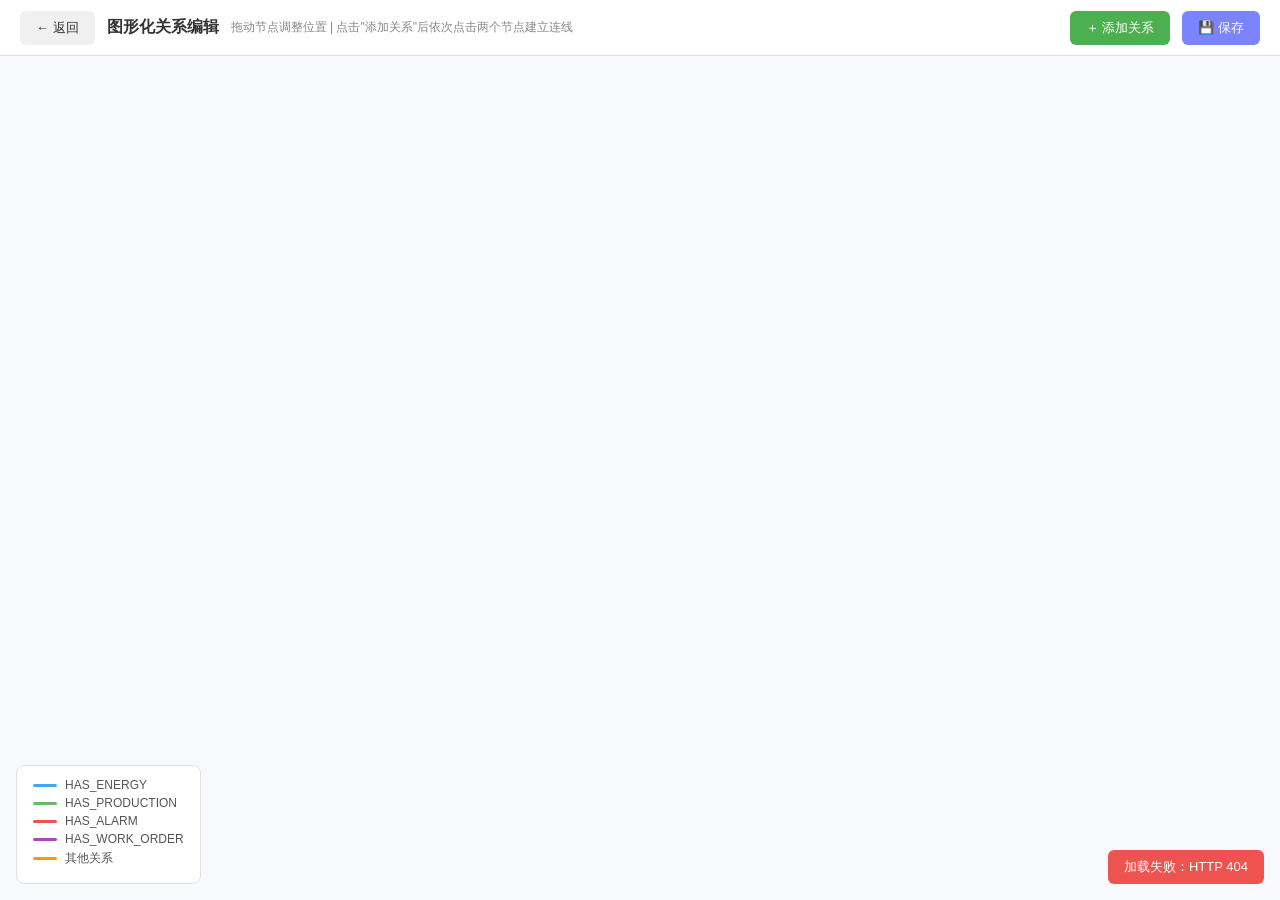
==== app/static/graph-editor.html @ 47db0190 "added source code" ====
<!DOCTYPE html>
<html lang="zh-CN">
<head>
<meta charset="UTF-8">
<meta name="viewport" content="width=device-width, initial-scale=1.0">
<title>图形化关系编辑 - ChatBI</title>
<style>
* { margin: 0; padding: 0; box-sizing: border-box; }
body { font-family: -apple-system, BlinkMacSystemFont, "Segoe UI", Roboto, sans-serif; background: #f8f9fc; color: #333; overflow: hidden; height: 100vh; }
.toolbar { position: fixed; top: 0; left: 0; right: 0; height: 56px; background: #fff; color: #333; display: flex; align-items: center; padding: 0 20px; gap: 12px; border-bottom: 1px solid #e0e0e0; z-index: 100; }
.toolbar h2 { font-size: 16px; font-weight: 600; }
.toolbar .btn { padding: 8px 16px; border: none; border-radius: 6px; font-size: 13px; cursor: pointer; }
.toolbar .btn-back { background: #f0f0f0; color: #333; }
.toolbar .btn-back:hover { background: #e0e0e0; }
.toolbar .btn-save { background: #7c83ff; color: #fff; }
.toolbar .btn-save:hover { background: #6a70e0; }
.toolbar .btn-add { background: #4caf50; color: #fff; }
.toolbar .btn-add:hover { background: #43a047; }
.toolbar .spacer { flex: 1; }
.toolbar .hint { font-size: 12px; color: #888; }

.canvas-area { position: fixed; top: 56px; left: 0; right: 0; bottom: 0; background: #f8f9fc; }
svg { display: block; width: 100%; height: 100%; }

.node { cursor: grab; }
.node:active { cursor: grabbing; }
.node rect { rx: 12; ry: 12; stroke-width: 2; transition: filter .2s; }
.node:hover rect { filter: drop-shadow(0 4px 8px rgba(0,0,0,0.3)); }
.node text.label { font-size: 14px; font-weight: 600; fill: #333; text-anchor: middle; pointer-events: none; }
.node text.desc { font-size: 11px; fill: #777; text-anchor: middle; pointer-events: none; }
.node .icon { font-size: 20px; text-anchor: middle; pointer-events: none; }

.edge-line { stroke-width: 2; fill: none; marker-end: url(#arrowhead); }
.edge-label { font-size: 11px; font-weight: 600; fill: #fff; text-anchor: middle; pointer-events: none; }
.edge-label-bg { fill: rgba(50,50,50,0.75); rx: 4; ry: 4; }
.edge-on { font-size: 10px; fill: #aaa; text-anchor: middle; pointer-events: none; }
.edge-hit { stroke: transparent; stroke-width: 16; fill: none; cursor: pointer; }
.edge-hit:hover + .edge-line { stroke-width: 4; }

.edge-delete { display: none; cursor: pointer; }
.edge-group:hover .edge-delete { display: block; }

/* Connection mode */
.node.connect-source rect { stroke-dasharray: 6 3; animation: pulse 1s infinite; }
@keyframes pulse { 0%,100% { stroke-opacity: 1; } 50% { stroke-opacity: 0.5; } }
.node.connect-target { cursor: crosshair; }

/* Modal */
.modal-overlay { position: fixed; inset: 0; background: rgba(0,0,0,0.5); display: flex; align-items: center; justify-content: center; z-index: 200; }
.modal { background: #fff; color: #333; border-radius: 12px; padding: 24px; width: 400px; max-width: 90vw; }
.modal h3 { margin-bottom: 16px; font-size: 16px; }
.modal label { display: block; font-size: 13px; color: #555; margin-bottom: 4px; margin-top: 12px; }
.modal input, .modal select { width: 100%; padding: 8px 12px; border: 1px solid #d0d0d0; border-radius: 6px; font-size: 13px; }
.modal .actions { display: flex; gap: 8px; margin-top: 20px; justify-content: flex-end; }
.modal .actions .btn { padding: 8px 20px; border: none; border-radius: 6px; cursor: pointer; font-size: 13px; }
.modal .actions .btn-primary { background: #7c83ff; color: #fff; }
.modal .actions .btn-cancel { background: #f0f0f0; color: #333; }

.rel-options { max-height: 220px; overflow-y: auto; border: 1px solid #e0e0e0; border-radius: 6px; }
.rel-option { padding: 10px 12px; cursor: pointer; border-bottom: 1px solid #f0f0f0; transition: background .15s; }
.rel-option:last-child { border-bottom: none; }
.rel-option:hover { background: #f5f7ff; }
.rel-option.selected { background: #e8eaff; border-left: 3px solid #7c83ff; }
.rel-opt-name { font-size: 13px; font-weight: 600; margin-bottom: 2px; }
.rel-opt-desc { font-size: 12px; color: #888; }

.legend { position: fixed; bottom: 16px; left: 16px; background: rgba(255,255,255,0.95); border-radius: 8px; padding: 12px 16px; font-size: 12px; color: #555; border: 1px solid #e0e0e0; }
.legend-item { display: flex; align-items: center; gap: 8px; margin-bottom: 4px; }
.legend-line { width: 24px; height: 3px; border-radius: 2px; }

.status-msg { position: fixed; bottom: 16px; right: 16px; background: #4caf50; color: #fff; padding: 8px 16px; border-radius: 6px; font-size: 13px; display: none; }

/* Context Menu */
.context-menu { position: fixed; background: #fff; border: 1px solid #e0e0e0; border-radius: 8px; box-shadow: 0 4px 16px rgba(0,0,0,0.15); z-index: 300; min-width: 140px; padding: 4px 0; }
.context-menu-item { padding: 10px 16px; font-size: 13px; cursor: pointer; display: flex; align-items: center; gap: 8px; color: #333; }
.context-menu-item:hover { background: #f5f7ff; }
.context-menu-item.danger { color: #c62828; }
.context-menu-item.danger:hover { background: #fce4ec; }
</style>
</head>
<body>

<div class="toolbar">
  <button class="btn btn-back" onclick="window.close(); window.location='/';">← 返回</button>
  <h2>图形化关系编辑</h2>
  <span class="hint">拖动节点调整位置 | 点击"添加关系"后依次点击两个节点建立连线</span>
  <span class="spacer"></span>
  <button class="btn btn-add" id="btn-connect" onclick="toggleConnectMode()">＋ 添加关系</button>
  <button class="btn btn-save" onclick="saveAllRelations()">💾 保存</button>
</div>

<div class="canvas-area">
  <svg id="graph-svg">
    <defs>
      <marker id="arrowhead" markerWidth="10" markerHeight="7" refX="9" refY="3.5" orient="auto">
        <polygon points="0 0, 10 3.5, 0 7" fill="#999" />
      </marker>
      <marker id="arrowhead-blue" markerWidth="10" markerHeight="7" refX="9" refY="3.5" orient="auto">
        <polygon points="0 0, 10 3.5, 0 7" fill="#42a5f5" />
      </marker>
      <marker id="arrowhead-orange" markerWidth="10" markerHeight="7" refX="9" refY="3.5" orient="auto">
        <polygon points="0 0, 10 3.5, 0 7" fill="#ff9800" />
      </marker>
      <marker id="arrowhead-green" markerWidth="10" markerHeight="7" refX="9" refY="3.5" orient="auto">
        <polygon points="0 0, 10 3.5, 0 7" fill="#66bb6a" />
      </marker>
      <marker id="arrowhead-red" markerWidth="10" markerHeight="7" refX="9" refY="3.5" orient="auto">
        <polygon points="0 0, 10 3.5, 0 7" fill="#ef5350" />
      </marker>
      <marker id="arrowhead-purple" markerWidth="10" markerHeight="7" refX="9" refY="3.5" orient="auto">
        <polygon points="0 0, 10 3.5, 0 7" fill="#ab47bc" />
      </marker>
    </defs>
    <g id="edges-layer"></g>
    <g id="nodes-layer"></g>
  </svg>
</div>

<div class="legend">
  <div class="legend-item"><div class="legend-line" style="background:#42a5f5"></div>HAS_ENERGY</div>
  <div class="legend-item"><div class="legend-line" style="background:#66bb6a"></div>HAS_PRODUCTION</div>
  <div class="legend-item"><div class="legend-line" style="background:#ef5350"></div>HAS_ALARM</div>
  <div class="legend-item"><div class="legend-line" style="background:#ab47bc"></div>HAS_WORK_ORDER</div>
  <div class="legend-item"><div class="legend-line" style="background:#ff9800"></div>其他关系</div>
</div>

<div class="status-msg" id="status-msg"></div>

<script>
const API = window.location.origin;
const COLORS = {
  'Machine': { fill: '#e3f2fd', stroke: '#1976d2', icon: '⚙️' },
  'EnergyObservation': { fill: '#fff3e0', stroke: '#f57c00', icon: '⚡' },
  'ProductionObservation': { fill: '#e8f5e9', stroke: '#388e3c', icon: '📦' },
  'AlarmEvent': { fill: '#fce4ec', stroke: '#c62828', icon: '🚨' },
  'WorkOrder': { fill: '#f3e5f5', stroke: '#7b1fa2', icon: '🔧' },
};
const DEFAULT_COLOR = { fill: '#f5f5f5', stroke: '#616161', icon: '📋' };
const REL_COLORS = {
  'HAS_ENERGY': '#42a5f5',
  'HAS_PRODUCTION': '#66bb6a',
  'HAS_ALARM': '#ef5350',
  'HAS_WORK_ORDER': '#ab47bc',
};
const DEFAULT_REL_COLOR = '#ff9800';

let nodes = [];
let edges = [];
let nodePositions = {};
let connectMode = false;
let connectSource = null;
let dragNode = null;
let dragOffset = { x: 0, y: 0 };
let dragStartPos = { x: 0, y: 0 };
let didDrag = false;

async function init() {
  const statusEl = document.getElementById('status-msg');
  statusEl.style.display = 'block';
  statusEl.textContent = '加载中...';
  try {
    const resp = await fetch(API + '/semantic/graph');
    if (!resp.ok) throw new Error('HTTP ' + resp.status);
    const graph = await resp.json();
    nodes = graph.nodes || [];
    edges = graph.edges || [];
    statusEl.textContent = '已加载 ' + nodes.length + ' 个实体, ' + edges.length + ' 条关系';
    const saved = localStorage.getItem('graph-node-positions');
    if (saved) {
      try {
        const pos = JSON.parse(saved);
        const nodeIds = nodes.map(n => n.id);
        if (nodeIds.length && nodeIds.every(id => pos[id])) {
          nodePositions = pos;
        }
      } catch (e) { /* ignore */ }
    }
    layoutNodes();
    render();
    setTimeout(() => { statusEl.style.display = 'none'; }, 2000);
  } catch (e) {
    statusEl.style.background = '#ef5350';
    statusEl.textContent = '加载失败：' + e.message;
  }
}

function layoutNodes() {
  const cx = window.innerWidth / 2;
  const cy = (window.innerHeight - 56) / 2;
  const count = nodes.length || 1;
  nodes.forEach((n, i) => {
    if (!nodePositions[n.id]) {
      const angle = (2 * Math.PI * i) / count - Math.PI / 2;
      const radius = Math.min(cx, cy) * 0.5;
      nodePositions[n.id] = { x: cx + radius * Math.cos(angle), y: cy + radius * Math.sin(angle) };
    }
  });
  localStorage.setItem('graph-node-positions', JSON.stringify(nodePositions));
}

function render() {
  const edgesLayer = document.getElementById('edges-layer');
  const nodesLayer = document.getElementById('nodes-layer');
  const W = 160, H = 70;

  // Render edges
  let edgesHtml = '';
  edges.forEach((e, i) => {
    const f = nodePositions[e.from];
    const t = nodePositions[e.to];
    if (!f || !t) return;
    const color = REL_COLORS[e.relation] || DEFAULT_REL_COLOR;
    const markerMap = { 'HAS_ENERGY': 'blue', 'HAS_PRODUCTION': 'green', 'HAS_ALARM': 'red', 'HAS_WORK_ORDER': 'purple' };
    const markerId = 'arrowhead-' + (markerMap[e.relation] || 'orange');
    const mx = (f.x + t.x) / 2, my = (f.y + t.y) / 2;
    const ang = Math.atan2(t.y - f.y, t.x - f.x);
    const sx = f.x + Math.cos(ang) * (W/2 + 5);
    const sy = f.y + Math.sin(ang) * (H/2 + 5);
    const ex = t.x - Math.cos(ang) * (W/2 + 12);
    const ey = t.y - Math.sin(ang) * (H/2 + 12);
    edgesHtml += '<g class="edge-group" data-idx="' + i + '">'
      + '<line class="edge-hit" x1="'+sx+'" y1="'+sy+'" x2="'+ex+'" y2="'+ey+'" />'
      + '<line class="edge-line" x1="'+sx+'" y1="'+sy+'" x2="'+ex+'" y2="'+ey+'" stroke="'+color+'" marker-end="url(#'+markerId+')" />'
      + '<rect class="edge-label-bg" x="'+(mx - e.relation.length*3.5 - 6)+'" y="'+(my-9)+'" width="'+(e.relation.length*7+12)+'" height="18" />'
      + '<text class="edge-label" x="'+mx+'" y="'+(my+4)+'">'+e.relation+'</text>'
      + (e.on ? '<text class="edge-on" x="'+mx+'" y="'+(my+18)+'">on: '+e.on+'</text>' : '')
      + '</g>';
  });

  // Render nodes
  let nodesHtml = '';
  nodes.forEach((n, idx) => {
    const pos = nodePositions[n.id];
    if (!pos) return;
    const color = COLORS[n.id] || DEFAULT_COLOR;
    const cls = 'node' + (connectMode && connectSource === n.id ? ' connect-source' : '') + (connectMode && connectSource && connectSource !== n.id ? ' connect-target' : '');
    nodesHtml += '<g class="'+cls+'" data-id="'+n.id+'" transform="translate('+(pos.x-W/2)+','+(pos.y-H/2)+')">'
      + '<rect width="'+W+'" height="'+H+'" fill="'+color.fill+'" stroke="'+color.stroke+'" rx="12" ry="12" stroke-width="2" />'
      + '<text class="icon" x="'+(W/2)+'" y="24">'+color.icon+'</text>'
      + '<text class="label" x="'+(W/2)+'" y="45">'+n.id+'</text>'
      + '<text class="desc" x="'+(W/2)+'" y="62">'+(n.description||'').slice(0,14)+'</text>'
      + '</g>';
  });

  // Use a temporary SVG to parse and transplant content
  const tmp = document.createElement('div');
  tmp.innerHTML = '<svg xmlns="http://www.w3.org/2000/svg">' + edgesHtml + '</svg>';
  const tmpEdges = tmp.querySelector('svg');
  edgesLayer.textContent = '';
  while (tmpEdges.firstChild) edgesLayer.appendChild(tmpEdges.firstChild);

  tmp.innerHTML = '<svg xmlns="http://www.w3.org/2000/svg">' + nodesHtml + '</svg>';
  const tmpNodes = tmp.querySelector('svg');
  nodesLayer.textContent = '';
  while (tmpNodes.firstChild) nodesLayer.appendChild(tmpNodes.firstChild);

  // Bind events on nodes
  nodesLayer.querySelectorAll('.node').forEach(g => {
    const id = g.dataset.id;
    g.addEventListener('mousedown', e => onNodeMouseDown(e, id));
    g.addEventListener('click', e => onNodeClick(e, id));
  });
  // Right-click context menu on edges
  edgesLayer.querySelectorAll('.edge-group').forEach(g => {
    const i = parseInt(g.dataset.idx);
    g.style.cursor = 'pointer';
    g.addEventListener('contextmenu', e => { e.preventDefault(); showEdgeContextMenu(e, i); });
  });
}

function onNodeMouseDown(e, id) {
  if (connectMode) return;
  e.preventDefault();
  dragNode = id;
  didDrag = false;
  dragStartPos = { x: e.clientX, y: e.clientY };
  const pos = nodePositions[id];
  dragOffset = { x: e.clientX - pos.x, y: e.clientY - (pos.y + 56) };
  document.addEventListener('mousemove', onDrag);
  document.addEventListener('mouseup', onDragEnd);
}

function onDrag(e) {
  if (!dragNode) return;
  const dx = e.clientX - dragStartPos.x;
  const dy = e.clientY - dragStartPos.y;
  if (!didDrag && Math.abs(dx) < 4 && Math.abs(dy) < 4) return;
  didDrag = true;
  nodePositions[dragNode] = { x: e.clientX - dragOffset.x, y: e.clientY - dragOffset.y - 56 };
  render();
}

function onDragEnd() {
  if (didDrag) {
    localStorage.setItem('graph-node-positions', JSON.stringify(nodePositions));
  }
  dragNode = null;
  didDrag = false;
  document.removeEventListener('mousemove', onDrag);
  document.removeEventListener('mouseup', onDragEnd);
}

function onNodeClick(e, id) {
  if (!connectMode) return;
  if (!connectSource) {
    connectSource = id;
    render();
    showStatus('已选择起始节点：' + id + '，请点击目标节点');
  } else if (connectSource !== id) {
    showRelationModal(connectSource, id);
    exitConnectMode();
  }
}

function startConnectMode() {
  connectMode = true;
  connectSource = null;
  const btn = document.getElementById('btn-connect');
  btn.textContent = '❌ 取消连线';
  btn.className = 'btn btn-back';
  showStatus('连线模式：请点击起始节点');
  render();
}

function exitConnectMode() {
  connectMode = false;
  connectSource = null;
  const btn = document.getElementById('btn-connect');
  btn.textContent = '＋ 添加关系';
  btn.className = 'btn btn-add';
  hideStatus();
  render();
}

function toggleConnectMode() {
  if (connectMode) exitConnectMode();
  else startConnectMode();
}

function showRelationModal(from, to) {
  const overlay = document.createElement('div');
  overlay.className = 'modal-overlay';
  overlay.id = 'rel-modal';
  overlay.innerHTML = `
    <div class="modal">
      <h3>添加关系</h3>
      <div style="display:flex;align-items:center;gap:8px;margin-bottom:12px;font-size:14px;">
        <strong style="color:#1976d2">${from}</strong>
        <span style="color:#888">→</span>
        <strong style="color:#1976d2">${to}</strong>
      </div>
      <label>关系类型（点击选择或自定义输入）</label>
      <div class="rel-options" id="rel-options">
        <div class="rel-option" data-value="HAS_ENERGY" onclick="selectRelOption(this)">
          <div class="rel-opt-name" style="color:#42a5f5">HAS_ENERGY</div>
          <div class="rel-opt-desc">拥有能耗数据 — 表示该实体有关联的能源消耗记录</div>
        </div>
        <div class="rel-option" data-value="HAS_PRODUCTION" onclick="selectRelOption(this)">
          <div class="rel-opt-name" style="color:#66bb6a">HAS_PRODUCTION</div>
          <div class="rel-opt-desc">拥有生产数据 — 表示该实体有关联的产量/产出记录</div>
        </div>
        <div class="rel-option" data-value="HAS_ALARM" onclick="selectRelOption(this)">
          <div class="rel-opt-name" style="color:#ef5350">HAS_ALARM</div>
          <div class="rel-opt-desc">拥有告警记录 — 表示该实体有关联的报警/故障事件</div>
        </div>
        <div class="rel-option" data-value="HAS_WORK_ORDER" onclick="selectRelOption(this)">
          <div class="rel-opt-name" style="color:#ab47bc">HAS_WORK_ORDER</div>
          <div class="rel-opt-desc">拥有工单 — 表示该实体有关联的维修/保养工单</div>
        </div>
        <div class="rel-option" data-value="HAS_QUALITY" onclick="selectRelOption(this)">
          <div class="rel-opt-name" style="color:#ff9800">HAS_QUALITY</div>
          <div class="rel-opt-desc">拥有质检数据 — 表示该实体有关联的质量检测记录</div>
        </div>
        <div class="rel-option" data-value="BELONGS_TO" onclick="selectRelOption(this)">
          <div class="rel-opt-name" style="color:#78909c">BELONGS_TO</div>
          <div class="rel-opt-desc">从属于 — 表示该实体归属于另一个实体（如设备属于车间）</div>
        </div>
        <div class="rel-option" data-value="RELATED_TO" onclick="selectRelOption(this)">
          <div class="rel-opt-name" style="color:#999">RELATED_TO</div>
          <div class="rel-opt-desc">关联 — 通用关联关系，无特定方向含义</div>
        </div>
      </div>
      <div style="margin-top:8px">
        <input id="modal-rel" placeholder="或在此自定义输入关系类型，如 HAS_INVENTORY" style="width:100%" />
      </div>
      <label style="margin-top:12px">关联字段（可选，两个实体通过哪个字段关联）</label>
      <input id="modal-on" placeholder="例如：machine_id" />
      <div class="actions">
        <button class="btn btn-cancel" onclick="closeModal()">取消</button>
        <button class="btn btn-primary" onclick="confirmAddRelation('${from}','${to}')">确认添加</button>
      </div>
    </div>
  `;
  document.body.appendChild(overlay);
  setTimeout(() => document.getElementById('modal-rel').focus(), 100);
}

function selectRelOption(el) {
  document.querySelectorAll('#rel-options .rel-option').forEach(o => o.classList.remove('selected'));
  el.classList.add('selected');
  document.getElementById('modal-rel').value = el.dataset.value;
}

function closeModal() {
  const m = document.getElementById('rel-modal');
  if (m) m.remove();
}

function confirmAddRelation(from, to) {
  const relation = document.getElementById('modal-rel').value.trim();
  const on = document.getElementById('modal-on').value.trim();
  if (!relation) { alert('请填写关系类型'); return; }
  edges.push({ from, relation, to, on });
  closeModal();
  render();
  showStatus('✓ 关系已添加（点击"保存"提交到服务器）');
  setTimeout(hideStatus, 3000);
}

function showEdgeContextMenu(e, index) {
  hideEdgeContextMenu();
  const edge = edges[index];
  const menu = document.createElement('div');
  menu.className = 'context-menu';
  menu.id = 'edge-context-menu';
  menu.style.left = e.clientX + 'px';
  menu.style.top = e.clientY + 'px';
  menu.innerHTML = `
    <div class="context-menu-item" onclick="editEdge(${index})">✏️ 修改关系</div>
    <div class="context-menu-item danger" onclick="deleteEdgeFromMenu(${index})">🗑️ 删除关系</div>
  `;
  document.body.appendChild(menu);
  setTimeout(() => document.addEventListener('click', hideEdgeContextMenu, { once: true }), 10);
}

function hideEdgeContextMenu() {
  const m = document.getElementById('edge-context-menu');
  if (m) m.remove();
}

function deleteEdgeFromMenu(index) {
  hideEdgeContextMenu();
  deleteEdge(index);
}

function editEdge(index) {
  hideEdgeContextMenu();
  const edge = edges[index];
  showEditRelationModal(index, edge.from, edge.to, edge.relation, edge.on);
}

function showEditRelationModal(index, from, to, currentRel, currentOn) {
  const overlay = document.createElement('div');
  overlay.className = 'modal-overlay';
  overlay.id = 'rel-modal';
  overlay.innerHTML = `
    <div class="modal">
      <h3>修改关系</h3>
      <div style="display:flex;align-items:center;gap:8px;margin-bottom:12px;font-size:14px;">
        <strong style="color:#1976d2">${from}</strong>
        <span style="color:#888">→</span>
        <strong style="color:#1976d2">${to}</strong>
      </div>
      <label>关系类型（点击选择或自定义输入）</label>
      <div class="rel-options" id="rel-options">
        <div class="rel-option ${currentRel==='HAS_ENERGY'?'selected':''}" data-value="HAS_ENERGY" onclick="selectRelOption(this)">
          <div class="rel-opt-name" style="color:#42a5f5">HAS_ENERGY</div>
          <div class="rel-opt-desc">拥有能耗数据 — 表示该实体有关联的能源消耗记录</div>
        </div>
        <div class="rel-option ${currentRel==='HAS_PRODUCTION'?'selected':''}" data-value="HAS_PRODUCTION" onclick="selectRelOption(this)">
          <div class="rel-opt-name" style="color:#66bb6a">HAS_PRODUCTION</div>
          <div class="rel-opt-desc">拥有生产数据 — 表示该实体有关联的产量/产出记录</div>
        </div>
        <div class="rel-option ${currentRel==='HAS_ALARM'?'selected':''}" data-value="HAS_ALARM" onclick="selectRelOption(this)">
          <div class="rel-opt-name" style="color:#ef5350">HAS_ALARM</div>
          <div class="rel-opt-desc">拥有告警记录 — 表示该实体有关联的报警/故障事件</div>
        </div>
        <div class="rel-option ${currentRel==='HAS_WORK_ORDER'?'selected':''}" data-value="HAS_WORK_ORDER" onclick="selectRelOption(this)">
          <div class="rel-opt-name" style="color:#ab47bc">HAS_WORK_ORDER</div>
          <div class="rel-opt-desc">拥有工单 — 表示该实体有关联的维修/保养工单</div>
        </div>
        <div class="rel-option ${currentRel==='HAS_QUALITY'?'selected':''}" data-value="HAS_QUALITY" onclick="selectRelOption(this)">
          <div class="rel-opt-name" style="color:#ff9800">HAS_QUALITY</div>
          <div class="rel-opt-desc">拥有质检数据 — 表示该实体有关联的质量检测记录</div>
        </div>
        <div class="rel-option ${currentRel==='BELONGS_TO'?'selected':''}" data-value="BELONGS_TO" onclick="selectRelOption(this)">
          <div class="rel-opt-name" style="color:#78909c">BELONGS_TO</div>
          <div class="rel-opt-desc">从属于 — 表示该实体归属于另一个实体（如设备属于车间）</div>
        </div>
        <div class="rel-option ${currentRel==='RELATED_TO'?'selected':''}" data-value="RELATED_TO" onclick="selectRelOption(this)">
          <div class="rel-opt-name" style="color:#999">RELATED_TO</div>
          <div class="rel-opt-desc">关联 — 通用关联关系，无特定方向含义</div>
        </div>
      </div>
      <div style="margin-top:8px">
        <input id="modal-rel" value="${currentRel}" placeholder="或在此自定义输入关系类型" style="width:100%" />
      </div>
      <label style="margin-top:12px">关联字段（可选）</label>
      <input id="modal-on" value="${currentOn || ''}" placeholder="例如：machine_id" />
      <div class="actions">
        <button class="btn btn-cancel" onclick="closeModal()">取消</button>
        <button class="btn btn-primary" onclick="confirmEditRelation(${index},'${from}','${to}')">确认修改</button>
      </div>
    </div>
  `;
  document.body.appendChild(overlay);
}

function confirmEditRelation(index, from, to) {
  const relation = document.getElementById('modal-rel').value.trim();
  const on = document.getElementById('modal-on').value.trim();
  if (!relation) { alert('请填写关系类型'); return; }
  edges[index] = { from, relation, to, on };
  closeModal();
  render();
  showStatus('✓ 关系已修改（点击"保存"提交到服务器）');
  setTimeout(hideStatus, 3000);
}

function deleteEdge(index) {
  edges.splice(index, 1);
  render();
  showStatus('✓ 关系已删除（点击"保存"提交到服务器）');
  setTimeout(hideStatus, 3000);
}

async function saveAllRelations() {
  try {
    await fetch(API + '/ontology/relationships', {
      method: 'PUT',
      headers: { 'Content-Type': 'application/json' },
      body: JSON.stringify(edges),
    }).then(r => { if (!r.ok) throw new Error('保存失败'); return r.json(); });
    showStatus('✓ 所有关系已保存');
    setTimeout(hideStatus, 3000);
  } catch (e) {
    alert('保存失败：' + e.message);
  }
}

function showStatus(msg) {
  const el = document.getElementById('status-msg');
  el.textContent = msg;
  el.style.display = 'block';
}
function hideStatus() {
  document.getElementById('status-msg').style.display = 'none';
}

// Handle window resize
window.addEventListener('resize', () => { layoutNodes(); render(); });

init();
</script>
</body>
</html>
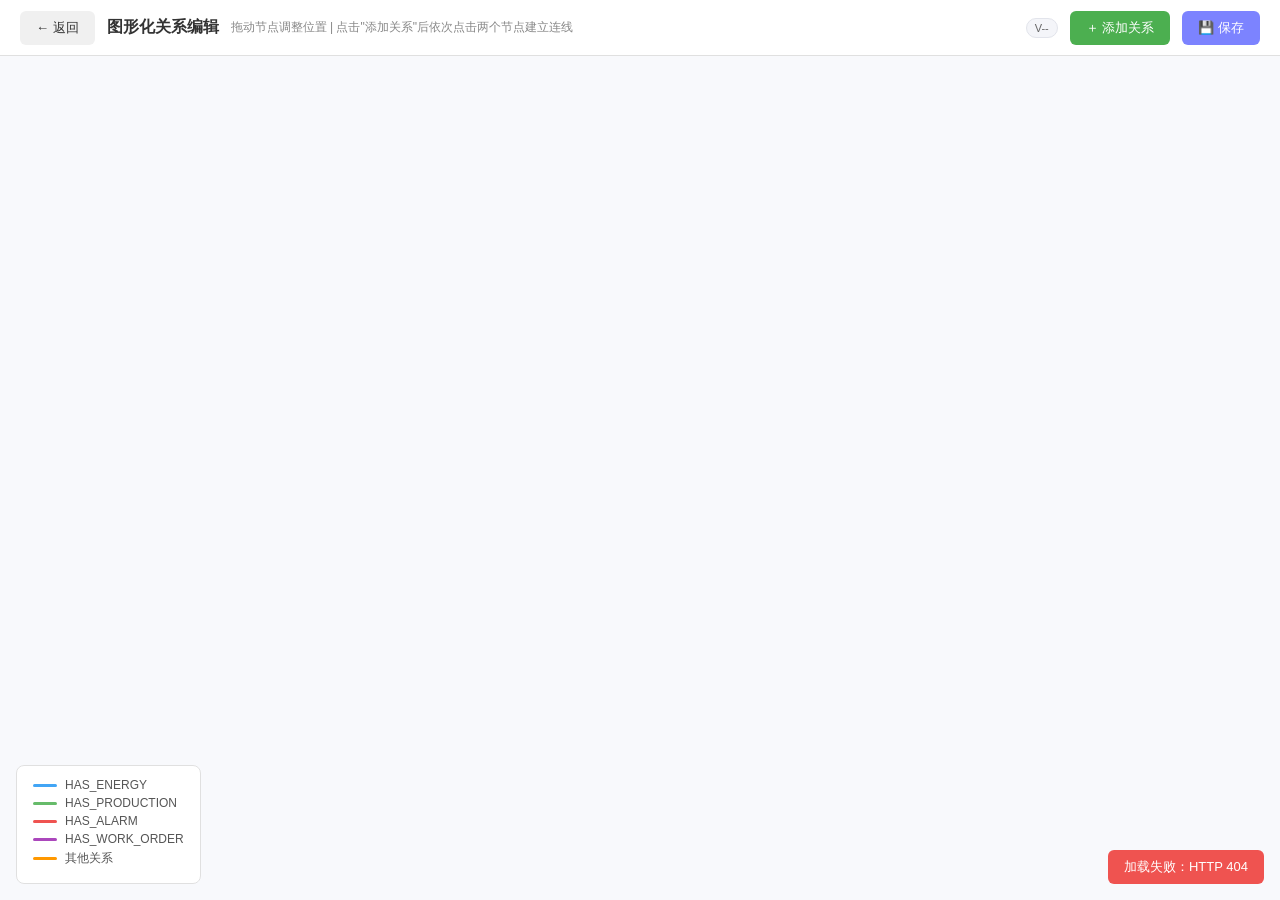
==== commit c85ee1d5: "updated for architecture" ====
--- a/app/static/graph-editor.html
+++ b/app/static/graph-editor.html
@@ -18,6 +18,7 @@
 .toolbar .btn-add:hover { background: #43a047; }
 .toolbar .spacer { flex: 1; }
 .toolbar .hint { font-size: 12px; color: #888; }
+.toolbar .version { font-size:11px; color:#666; background:#f4f5f9; border:1px solid #e2e4eb; border-radius:10px; padding:3px 8px; }
 
 .canvas-area { position: fixed; top: 56px; left: 0; right: 0; bottom: 0; background: #f8f9fc; }
 svg { display: block; width: 100%; height: 100%; }
@@ -85,6 +86,7 @@
   <h2>图形化关系编辑</h2>
   <span class="hint">拖动节点调整位置 | 点击"添加关系"后依次点击两个节点建立连线</span>
   <span class="spacer"></span>
+  <span class="version" id="editor-version">V--</span>
   <button class="btn btn-add" id="btn-connect" onclick="toggleConnectMode()">＋ 添加关系</button>
   <button class="btn btn-save" onclick="saveAllRelations()">💾 保存</button>
 </div>
@@ -155,6 +157,7 @@
 let didDrag = false;
 
 async function init() {
+  try { const h=await fetch(API + '/health').then(r=>r.json()); document.getElementById('editor-version').textContent='V'+h.version; document.title='图形化关系编辑 · V'+h.version; } catch(e) {}
   const statusEl = document.getElementById('status-msg');
   statusEl.style.display = 'block';
   statusEl.textContent = '加载中...';
@@ -198,61 +201,83 @@
   localStorage.setItem('graph-node-positions', JSON.stringify(nodePositions));
 }
 
+const SVG_NAMESPACE = 'http://www.w3.org/2000/svg';
+
+function createSvgElement(tagName, attributes = {}, text = null) {
+  const element = document.createElementNS(SVG_NAMESPACE, tagName);
+  Object.entries(attributes).forEach(([name, value]) => element.setAttribute(name, String(value)));
+  if (text !== null) element.textContent = String(text);
+  return element;
+}
+
 function render() {
   const edgesLayer = document.getElementById('edges-layer');
   const nodesLayer = document.getElementById('nodes-layer');
   const W = 160, H = 70;
-
-  // Render edges
-  let edgesHtml = '';
-  edges.forEach((e, i) => {
-    const f = nodePositions[e.from];
-    const t = nodePositions[e.to];
-    if (!f || !t) return;
-    const color = REL_COLORS[e.relation] || DEFAULT_REL_COLOR;
+  edgesLayer.textContent = '';
+  nodesLayer.textContent = '';
+
+  edges.forEach((edge, index) => {
+    const fromPosition = nodePositions[edge.from];
+    const toPosition = nodePositions[edge.to];
+    if (!fromPosition || !toPosition) return;
+    const color = REL_COLORS[edge.relation] || DEFAULT_REL_COLOR;
     const markerMap = { 'HAS_ENERGY': 'blue', 'HAS_PRODUCTION': 'green', 'HAS_ALARM': 'red', 'HAS_WORK_ORDER': 'purple' };
-    const markerId = 'arrowhead-' + (markerMap[e.relation] || 'orange');
-    const mx = (f.x + t.x) / 2, my = (f.y + t.y) / 2;
-    const ang = Math.atan2(t.y - f.y, t.x - f.x);
-    const sx = f.x + Math.cos(ang) * (W/2 + 5);
-    const sy = f.y + Math.sin(ang) * (H/2 + 5);
-    const ex = t.x - Math.cos(ang) * (W/2 + 12);
-    const ey = t.y - Math.sin(ang) * (H/2 + 12);
-    edgesHtml += '<g class="edge-group" data-idx="' + i + '">'
-      + '<line class="edge-hit" x1="'+sx+'" y1="'+sy+'" x2="'+ex+'" y2="'+ey+'" />'
-      + '<line class="edge-line" x1="'+sx+'" y1="'+sy+'" x2="'+ex+'" y2="'+ey+'" stroke="'+color+'" marker-end="url(#'+markerId+')" />'
-      + '<rect class="edge-label-bg" x="'+(mx - e.relation.length*3.5 - 6)+'" y="'+(my-9)+'" width="'+(e.relation.length*7+12)+'" height="18" />'
-      + '<text class="edge-label" x="'+mx+'" y="'+(my+4)+'">'+e.relation+'</text>'
-      + (e.on ? '<text class="edge-on" x="'+mx+'" y="'+(my+18)+'">on: '+e.on+'</text>' : '')
-      + '</g>';
+    const markerId = 'arrowhead-' + (markerMap[edge.relation] || 'orange');
+    const middleX = (fromPosition.x + toPosition.x) / 2;
+    const middleY = (fromPosition.y + toPosition.y) / 2;
+    const angle = Math.atan2(toPosition.y - fromPosition.y, toPosition.x - fromPosition.x);
+    const startX = fromPosition.x + Math.cos(angle) * (W / 2 + 5);
+    const startY = fromPosition.y + Math.sin(angle) * (H / 2 + 5);
+    const endX = toPosition.x - Math.cos(angle) * (W / 2 + 12);
+    const endY = toPosition.y - Math.sin(angle) * (H / 2 + 12);
+    const group = createSvgElement('g', { class: 'edge-group', 'data-idx': index });
+    group.appendChild(createSvgElement('line', {
+      class: 'edge-hit', x1: startX, y1: startY, x2: endX, y2: endY,
+    }));
+    group.appendChild(createSvgElement('line', {
+      class: 'edge-line', x1: startX, y1: startY, x2: endX, y2: endY,
+      stroke: color, 'marker-end': `url(#${markerId})`,
+    }));
+    group.appendChild(createSvgElement('rect', {
+      class: 'edge-label-bg',
+      x: middleX - edge.relation.length * 3.5 - 6,
+      y: middleY - 9,
+      width: edge.relation.length * 7 + 12,
+      height: 18,
+    }));
+    group.appendChild(createSvgElement('text', {
+      class: 'edge-label', x: middleX, y: middleY + 4,
+    }, edge.relation));
+    if (edge.on) {
+      group.appendChild(createSvgElement('text', {
+        class: 'edge-on', x: middleX, y: middleY + 18,
+      }, `on: ${edge.on}`));
+    }
+    edgesLayer.appendChild(group);
   });
 
-  // Render nodes
-  let nodesHtml = '';
-  nodes.forEach((n, idx) => {
-    const pos = nodePositions[n.id];
-    if (!pos) return;
-    const color = COLORS[n.id] || DEFAULT_COLOR;
-    const cls = 'node' + (connectMode && connectSource === n.id ? ' connect-source' : '') + (connectMode && connectSource && connectSource !== n.id ? ' connect-target' : '');
-    nodesHtml += '<g class="'+cls+'" data-id="'+n.id+'" transform="translate('+(pos.x-W/2)+','+(pos.y-H/2)+')">'
-      + '<rect width="'+W+'" height="'+H+'" fill="'+color.fill+'" stroke="'+color.stroke+'" rx="12" ry="12" stroke-width="2" />'
-      + '<text class="icon" x="'+(W/2)+'" y="24">'+color.icon+'</text>'
-      + '<text class="label" x="'+(W/2)+'" y="45">'+n.id+'</text>'
-      + '<text class="desc" x="'+(W/2)+'" y="62">'+(n.description||'').slice(0,14)+'</text>'
-      + '</g>';
+  nodes.forEach(node => {
+    const position = nodePositions[node.id];
+    if (!position) return;
+    const color = COLORS[node.id] || DEFAULT_COLOR;
+    const className = 'node'
+      + (connectMode && connectSource === node.id ? ' connect-source' : '')
+      + (connectMode && connectSource && connectSource !== node.id ? ' connect-target' : '');
+    const group = createSvgElement('g', {
+      class: className,
+      'data-id': node.id,
+      transform: `translate(${position.x - W / 2},${position.y - H / 2})`,
+    });
+    group.appendChild(createSvgElement('rect', {
+      width: W, height: H, fill: color.fill, stroke: color.stroke,
+      rx: 12, ry: 12, 'stroke-width': 2,
+    }));
+    group.appendChild(createSvgElement('text', { class: 'icon', x: W / 2, y: 24 }, color.icon));
+    group.appendChild(createSvgElement('text', { class: 'label', x: W / 2, y: 45 }, node.id));
+    group.appendChild(createSvgElement('text', { class: 'desc', x: W / 2, y: 62 }, (node.description || '').slice(0, 14)));
+    nodesLayer.appendChild(group);
   });
-
-  // Use a temporary SVG to parse and transplant content
-  const tmp = document.createElement('div');
-  tmp.innerHTML = '<svg xmlns="http://www.w3.org/2000/svg">' + edgesHtml + '</svg>';
-  const tmpEdges = tmp.querySelector('svg');
-  edgesLayer.textContent = '';
-  while (tmpEdges.firstChild) edgesLayer.appendChild(tmpEdges.firstChild);
-
-  tmp.innerHTML = '<svg xmlns="http://www.w3.org/2000/svg">' + nodesHtml + '</svg>';
-  const tmpNodes = tmp.querySelector('svg');
-  nodesLayer.textContent = '';
-  while (tmpNodes.firstChild) nodesLayer.appendChild(tmpNodes.firstChild);
 
   // Bind events on nodes
   nodesLayer.querySelectorAll('.node').forEach(g => {
@@ -345,9 +370,9 @@
     <div class="modal">
       <h3>添加关系</h3>
       <div style="display:flex;align-items:center;gap:8px;margin-bottom:12px;font-size:14px;">
-        <strong style="color:#1976d2">${from}</strong>
+        <strong id="modal-from-label" style="color:#1976d2"></strong>
         <span style="color:#888">→</span>
-        <strong style="color:#1976d2">${to}</strong>
+        <strong id="modal-to-label" style="color:#1976d2"></strong>
       </div>
       <label>关系类型（点击选择或自定义输入）</label>
       <div class="rel-options" id="rel-options">
@@ -387,11 +412,16 @@
       <input id="modal-on" placeholder="例如：machine_id" />
       <div class="actions">
         <button class="btn btn-cancel" onclick="closeModal()">取消</button>
-        <button class="btn btn-primary" onclick="confirmAddRelation('${from}','${to}')">确认添加</button>
+        <button class="btn btn-primary" id="modal-confirm">确认添加</button>
       </div>
     </div>
   `;
   document.body.appendChild(overlay);
+  const fromLabel = overlay.querySelector('#modal-from-label');
+  const toLabel = overlay.querySelector('#modal-to-label');
+  fromLabel.textContent = from;
+  toLabel.textContent = to;
+  overlay.querySelector('#modal-confirm').addEventListener('click', () => confirmAddRelation(from, to));
   setTimeout(() => document.getElementById('modal-rel').focus(), 100);
 }
 
@@ -457,9 +487,9 @@
     <div class="modal">
       <h3>修改关系</h3>
       <div style="display:flex;align-items:center;gap:8px;margin-bottom:12px;font-size:14px;">
-        <strong style="color:#1976d2">${from}</strong>
+        <strong id="modal-from-label" style="color:#1976d2"></strong>
         <span style="color:#888">→</span>
-        <strong style="color:#1976d2">${to}</strong>
+        <strong id="modal-to-label" style="color:#1976d2"></strong>
       </div>
       <label>关系类型（点击选择或自定义输入）</label>
       <div class="rel-options" id="rel-options">
@@ -493,17 +523,31 @@
         </div>
       </div>
       <div style="margin-top:8px">
-        <input id="modal-rel" value="${currentRel}" placeholder="或在此自定义输入关系类型" style="width:100%" />
+        <input id="modal-rel" placeholder="或在此自定义输入关系类型" style="width:100%" />
       </div>
       <label style="margin-top:12px">关联字段（可选）</label>
-      <input id="modal-on" value="${currentOn || ''}" placeholder="例如：machine_id" />
+      <input id="modal-on" placeholder="例如：machine_id" />
       <div class="actions">
         <button class="btn btn-cancel" onclick="closeModal()">取消</button>
-        <button class="btn btn-primary" onclick="confirmEditRelation(${index},'${from}','${to}')">确认修改</button>
+        <button class="btn btn-primary" id="modal-confirm">确认修改</button>
       </div>
     </div>
   `;
   document.body.appendChild(overlay);
+  const fromLabel = overlay.querySelector('#modal-from-label');
+  const toLabel = overlay.querySelector('#modal-to-label');
+  const relationInput = overlay.querySelector('#modal-rel');
+  fromLabel.textContent = from;
+  toLabel.textContent = to;
+  relationInput.value = currentRel;
+  overlay.querySelector('#modal-on').value = currentOn || '';
+  overlay.querySelectorAll('.rel-option').forEach(option => {
+    option.classList.toggle('selected', option.dataset.value === currentRel);
+  });
+  overlay.querySelector('#modal-confirm').addEventListener(
+    'click',
+    () => confirmEditRelation(index, from, to),
+  );
 }
 
 function confirmEditRelation(index, from, to) {
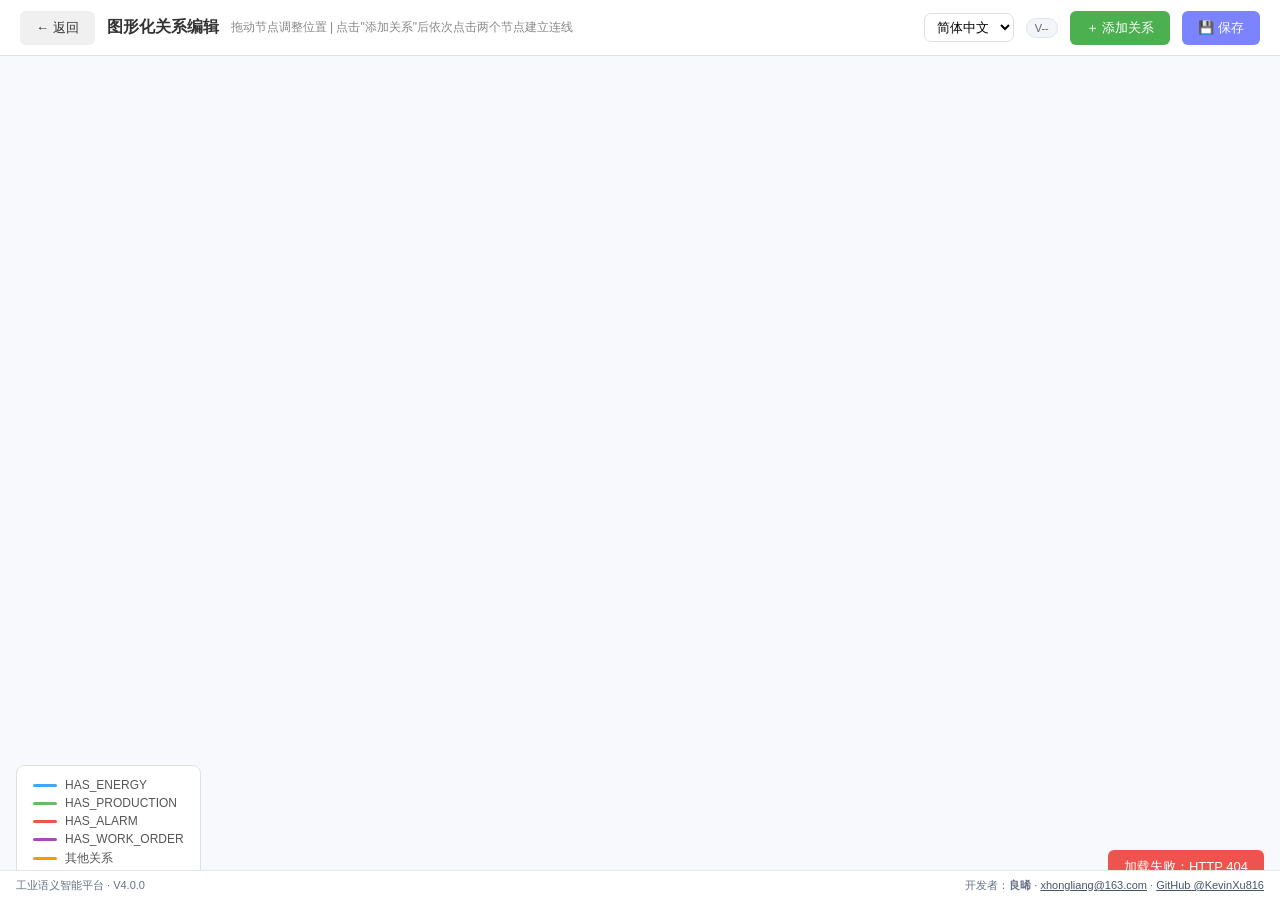
==== commit 8cec1eff: "added new architecture for Intelligence Platform" ====
--- a/app/static/graph-editor.html
+++ b/app/static/graph-editor.html
@@ -3,7 +3,7 @@
 <head>
 <meta charset="UTF-8">
 <meta name="viewport" content="width=device-width, initial-scale=1.0">
-<title>图形化关系编辑 - ChatBI</title>
+<title>工业语义智能平台 · 图形化关系编辑</title>
 <style>
 * { margin: 0; padding: 0; box-sizing: border-box; }
 body { font-family: -apple-system, BlinkMacSystemFont, "Segoe UI", Roboto, sans-serif; background: #f8f9fc; color: #333; overflow: hidden; height: 100vh; }
@@ -78,6 +78,7 @@
 .context-menu-item.danger { color: #c62828; }
 .context-menu-item.danger:hover { background: #fce4ec; }
 </style>
+<script src="/static/i18n.js" defer></script>
 </head>
 <body>
 
@@ -86,6 +87,7 @@
   <h2>图形化关系编辑</h2>
   <span class="hint">拖动节点调整位置 | 点击"添加关系"后依次点击两个节点建立连线</span>
   <span class="spacer"></span>
+  <select id="language-selector" style="border:1px solid #e0e0e0;border-radius:7px;padding:5px 8px;background:#fff"><option value="zh-CN">简体中文</option><option value="en-US">English</option><option value="de-DE">Deutsch</option><option value="ja-JP">日本語</option></select>
   <span class="version" id="editor-version">V--</span>
   <button class="btn btn-add" id="btn-connect" onclick="toggleConnectMode()">＋ 添加关系</button>
   <button class="btn btn-save" onclick="saveAllRelations()">💾 保存</button>
@@ -596,5 +598,6 @@
 
 init();
 </script>
+<footer style="position:fixed;left:0;right:0;bottom:0;padding:7px 16px;background:#fff;border-top:1px solid #e5e7eb;color:#667085;font:11px -apple-system,BlinkMacSystemFont,Segoe UI,sans-serif;display:flex;justify-content:space-between;z-index:50"><span>工业语义智能平台 · V4.0.0</span><span>开发者：<strong>良晞</strong> · <a href="mailto:xhongliang@163.com" style="color:#475569">xhongliang@163.com</a> · <a href="https://github.com/KevinXu816" style="color:#475569" target="_blank">GitHub @KevinXu816</a></span></footer>
 </body>
 </html>
